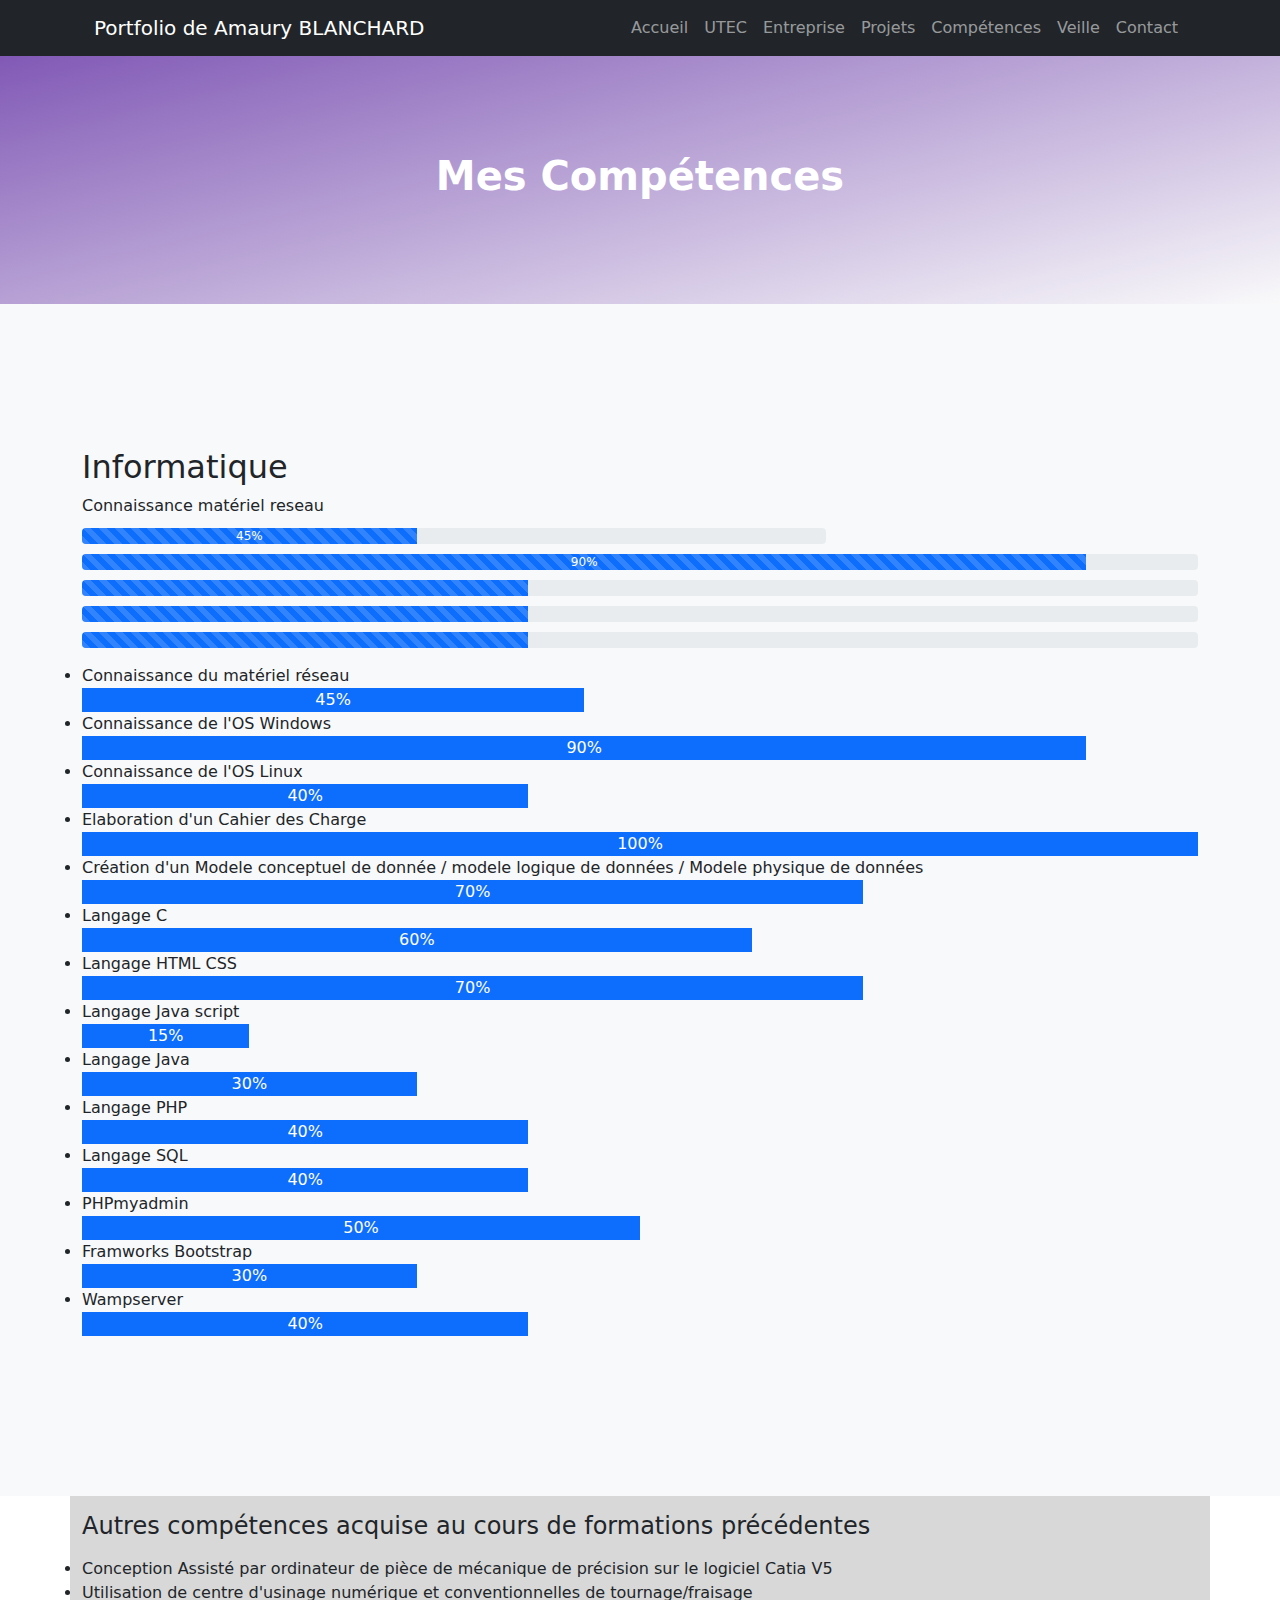
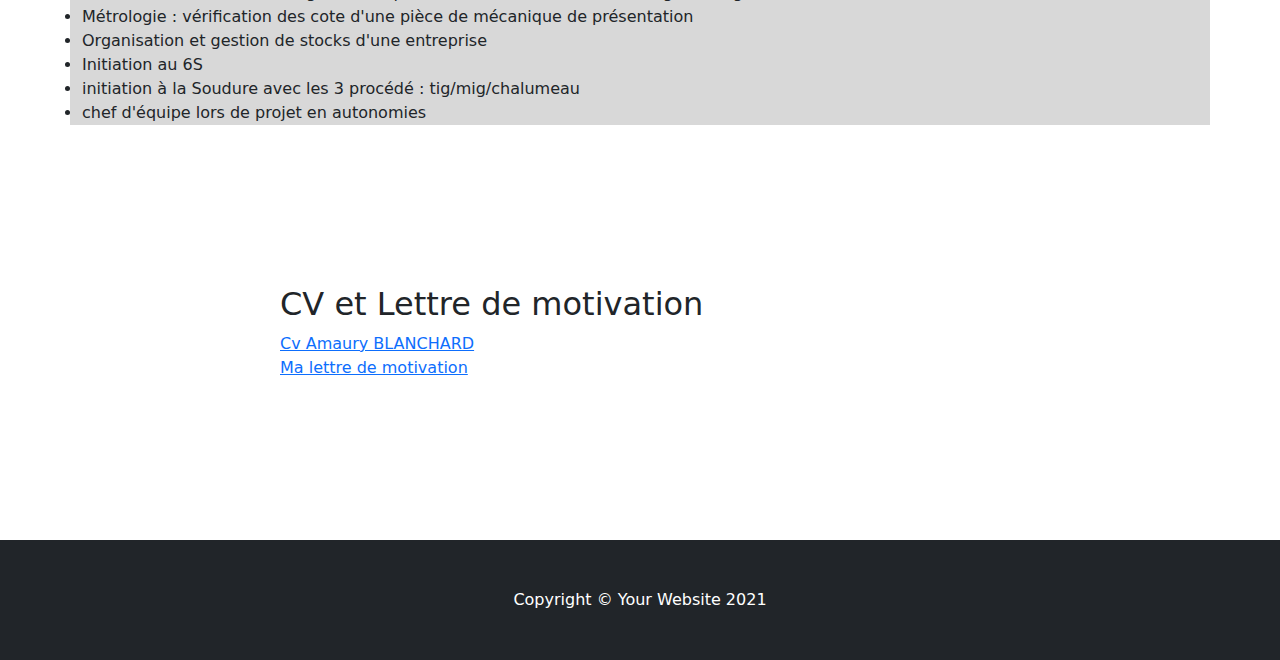
==== Compétences.html @ 62e6c8bd "Add files via upload" ====
<!DOCTYPE html>
<html lang="en">
    <head>
        <meta charset="utf-8" />
        <meta name="viewport" content="width=device-width, initial-scale=1, shrink-to-fit=no" />
        <meta name="description" content="" />
        <meta name="author" content="" />
        <title>Portfolio_Amaury</title>
        <link rel="icon" type="image/x-icon" href="assets/favicon.ico" />
        <!-- Core theme CSS (includes Bootstrap)-->
        <link href="css/styles.css" rel="stylesheet" />
        <link rel="stylesheet" href="css/style_perso.css">
    </head>
    <body id="page-top">
        <!-- Navigation-->
        <nav class="navbar navbar-expand-lg navbar-dark bg-dark fixed-top" id="mainNav">
            <div class="container px-4">
                <a class="navbar-brand" href="#page-top">Portfolio de Amaury BLANCHARD</a>
                <button class="navbar-toggler" type="button" data-bs-toggle="collapse" data-bs-target="#navbarResponsive" aria-controls="navbarResponsive" aria-expanded="false" aria-label="Toggle navigation"><span class="navbar-toggler-icon"></span></button>
                <div class="collapse navbar-collapse" id="navbarResponsive">
                    <ul class="navbar-nav ms-auto">
                        <li class="nav-item"><a class="nav-link" href="index.html">Accueil</a></li>
                        <li class="nav-item"><a class="nav-link" href="Ecole.html">UTEC</a></li>
                        <li class="nav-item"><a class="nav-link" href="Entreprise.html">Entreprise</a></li>
                        <li class="nav-item"><a class="nav-link" href="projet.html">Projets</a></li>
                        <li class="nav-item"><a class="nav-link" href="Compétences.html">Compétences</a></li>
                        <li class="nav-item"><a class="nav-link" href="Veille.html">Veille</a></li>
                        <li class="nav-item"><a class="nav-link" href="Contact.html">Contact</a></li>
                    </ul>
                </div>
            </div>
        </nav>

        <!-- Header-->
        <header class="bg-secondary  text-white" style="background-image: linear-gradient(to bottom right, rgb(117, 73, 175), rgb(249, 249, 250));">
            <div class="d-flex   align-items-center justify-content-center">
                <a href=""> <img src="competence.png" alt=""></a>
                <h1 class="fw-bolder text-center">Mes Compétences</h1>
                <a href=""><img src="competence.png" alt=""></a>
                <p class="lead"></p>
         
                
            </div>
        </header>
        <section class="comp bg-light" id="services">
            <div class="container" data-aos="fade-up">
      
                <div class="section-title col-lg-8">
                  <h2>Informatique</h2>
                    <div></div>
                  Connaissance matériel reseau
                  <div class="progress" style="margin-top: 10px;">
                    
                    <div class="progress-bar progress-bar-striped progress-bar-animated" style="width:45%"> 45%</div>
                  </div>
                </div>
                  <div class="progress" style="margin-top: 10px;">
                    <div class="progress-bar progress-bar-striped progress-bar-animated" style="width:90%">90%</div>
                  </div>
                  <div class="progress" style="margin-top: 10px;">
                    <div class="progress-bar progress-bar-striped progress-bar-animated" style="width:40%"></div>
                  </div>
                  <div class="progress" style="margin-top: 10px;">
                    <div class="progress-bar progress-bar-striped progress-bar-animated" style="width:40%"></div>
                  </div>
                  <div class="progress" style="margin-top: 10px;">
                    <div class="progress-bar progress-bar-striped progress-bar-animated" style="width:40%"></div>
                  </div>
                  <p class="text-center"> 
                   






                    <li>Connaissance du matériel réseau</li>
                        <div class="progress-bar" role="progressbar" style="width: 45%;" aria-valuenow="45" aria-valuemin="0" aria-valuemax="100">45%</div>

                    
                    <li>Connaissance de l'OS Windows </li>
                        <div class="progress-bar" role="progressbar" style="width: 90%;" aria-valuenow="90" aria-valuemin="0" aria-valuemax="100">90%</div>
                    <li>Connaissance de l'OS Linux </li>
                        <div class="progress-bar" role="progressbar" style="width: 40%;" aria-valuenow="40" aria-valuemin="0" aria-valuemax="100">40%</div>
                    <li>Elaboration d'un Cahier des Charge</li>
                        <div class="progress-bar" role="progressbar" style="width: 100%;" aria-valuenow="100" aria-valuemin="0" aria-valuemax="100">100%</div>
                    <li>Création d'un Modele conceptuel de donnée / modele logique de données / Modele physique de données</li>
                        <div class="progress-bar" role="progressbar" style="width: 70%;" aria-valuenow="70" aria-valuemin="0" aria-valuemax="100">70%</div>
                    <li>Langage C</li>
                        <div class="progress-bar" role="progressbar" style="width: 60%;" aria-valuenow="60" aria-valuemin="0" aria-valuemax="100">60%</div>
                    <li>Langage HTML CSS</li>
                        <div class="progress-bar" role="progressbar" style="width: 70%;" aria-valuenow="70" aria-valuemin="0" aria-valuemax="100">70%</div>
                    <li>Langage Java script</li>
                        <div class="progress-bar" role="progressbar" style="width: 15%;" aria-valuenow="15" aria-valuemin="0" aria-valuemax="100">15%</div>
                    <li>Langage Java</li>
                        <div class="progress-bar" role="progressbar" style="width: 30%;" aria-valuenow="30" aria-valuemin="0" aria-valuemax="100">30%</div>
                    <li>Langage PHP</li>
                        <div class="progress-bar" role="progressbar" style="width: 40%;" aria-valuenow="40" aria-valuemin="0" aria-valuemax="100">40%</div>
                    <li>Langage SQL</li>
                        <div class="progress-bar" role="progressbar" style="width: 40%;" aria-valuenow="40" aria-valuemin="0" aria-valuemax="100">40%</div>
                    <li>PHPmyadmin</li>
                        <div class="progress-bar" role="progressbar" style="width: 50%;" aria-valuenow="50" aria-valuemin="0" aria-valuemax="100">50%</div>
                    <li>Framworks Bootstrap</li>
                        <div class="progress-bar" role="progressbar" style="width: 30%;" aria-valuenow="30" aria-valuemin="0" aria-valuemax="100">30%</div>
                    <li>Wampserver</li>
                        <div class="progress-bar" role="progressbar" style="width: 40%;" aria-valuenow="40" aria-valuemin="0" aria-valuemax="100">40%</div>
                        
            
            </p>

          
                </div>


              </div>
            </section>
            
              <div class="comptierce container pt-3" data-aos="fade-up">
    
                <div class=" section-title">
                  <h4>Autres compétences acquise au cours de formations précédentes</h4>
                  <p class="text-center"> 
                    <li>Conception Assisté par ordinateur de pièce de mécanique de précision sur le logiciel Catia V5</li>
                    <li>Utilisation de centre d'usinage numérique et conventionnelles de tournage/fraisage</li>
                    <li> Métrologie : vérification des cote d'une pièce de mécanique de présentation</li>
                    <li>Organisation et gestion de stocks d'une entreprise</li>
                    <li>Initiation au 6S</li>
                    <li>initiation à la Soudure avec les 3 procédé : tig/mig/chalumeau</li>
                    <li>chef d'équipe lors de projet en autonomies</li>
                    
                  
            
            </p>
                </div>
              </div>
        
          
        
        
             
        </section>
    

    <section id="contact">
        <div class="container px-4">
            <div class="row gx-4 justify-content-center">
                <div class="col-lg-8">
                    <h2>CV et Lettre de motivation</h2>
                    <a href="CV BLANCHARD AMAURY BTS SIO.docx">Cv Amaury BLANCHARD</a><br>
                    <a href="lettre de motivation alternance BTS SIO.docx">Ma lettre de motivation</a>
                    <p class="lead"></p>
                </div>
            </div>
        </div>
    </section>


                <!-- Footer-->
                <footer class="py-5 bg-dark">
                    <div class="container px-4"><p class="m-0 text-center text-white">Copyright &copy; Your Website 2021</p></div>
                </footer>
                <!-- Bootstrap core JS-->
                <script src="https://cdn.jsdelivr.net/npm/bootstrap@5.1.3/dist/js/bootstrap.bundle.min.js"></script>
                <!-- Core theme JS-->
                <script src="js/scripts.js"></script>
            </body>
        </html>
---- css/style_perso.css ----
@charset "UTF-8";
img_ecole {
    margin-left: auto;
}

.projet-prof {
    background-color: rgb(226, 226, 226);
}

.comptierce {

    background-color: rgb(216, 216, 216);
}

.comp {
    background-color: rgb(230, 230, 230);
}

.chiffres {

    background-color: rgb(207, 224, 248);
}

.presecole {
    background-color: rgb(225, 237, 248);
}

.bts {background-color: rgb(255, 255, 255);}

.bts_sio {
 
    border-radius: 25px;
    border-style: groove;
    background-color: rgb(227, 245, 255);
    
}

.pole {
    border-radius: 25px;
    border-style: groove;
    background-color: rgb(224, 224, 224);
    
}
.pres_ecole {

    background-color: rgb(240, 240, 240);
}
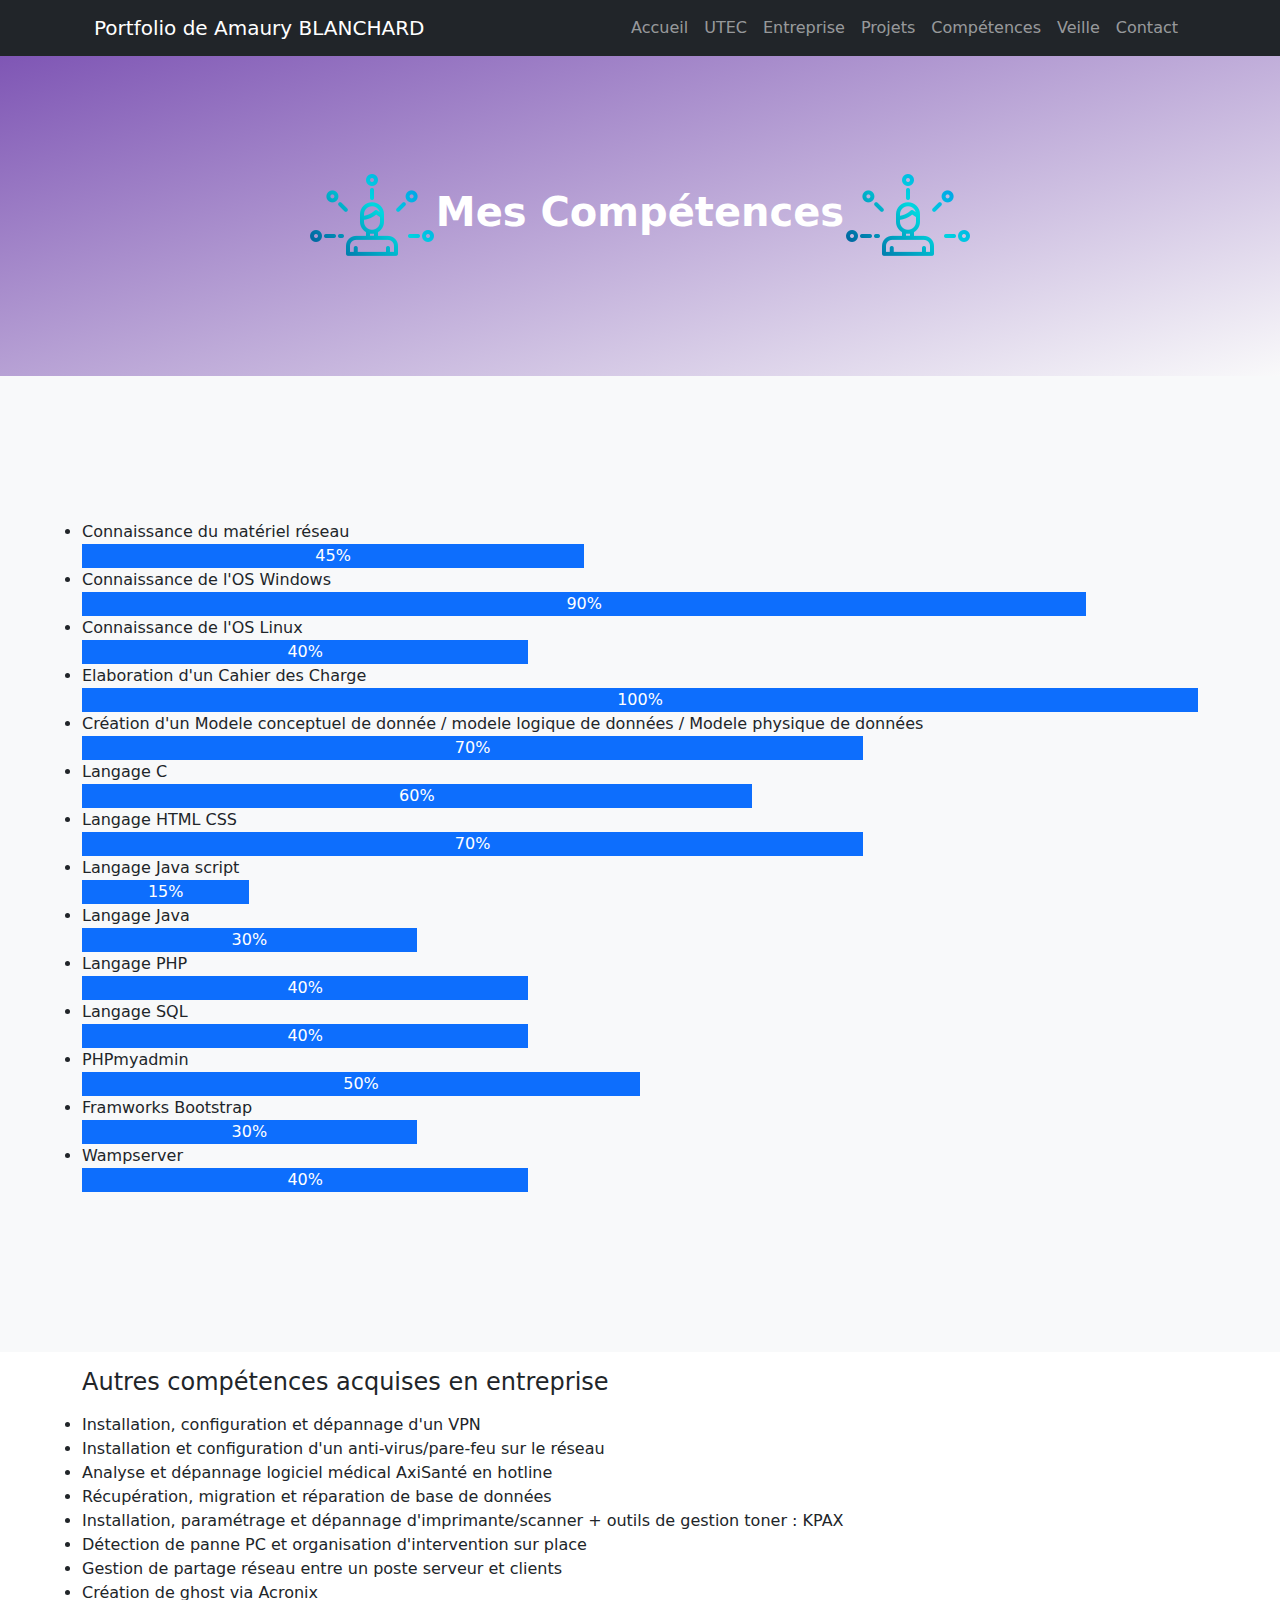
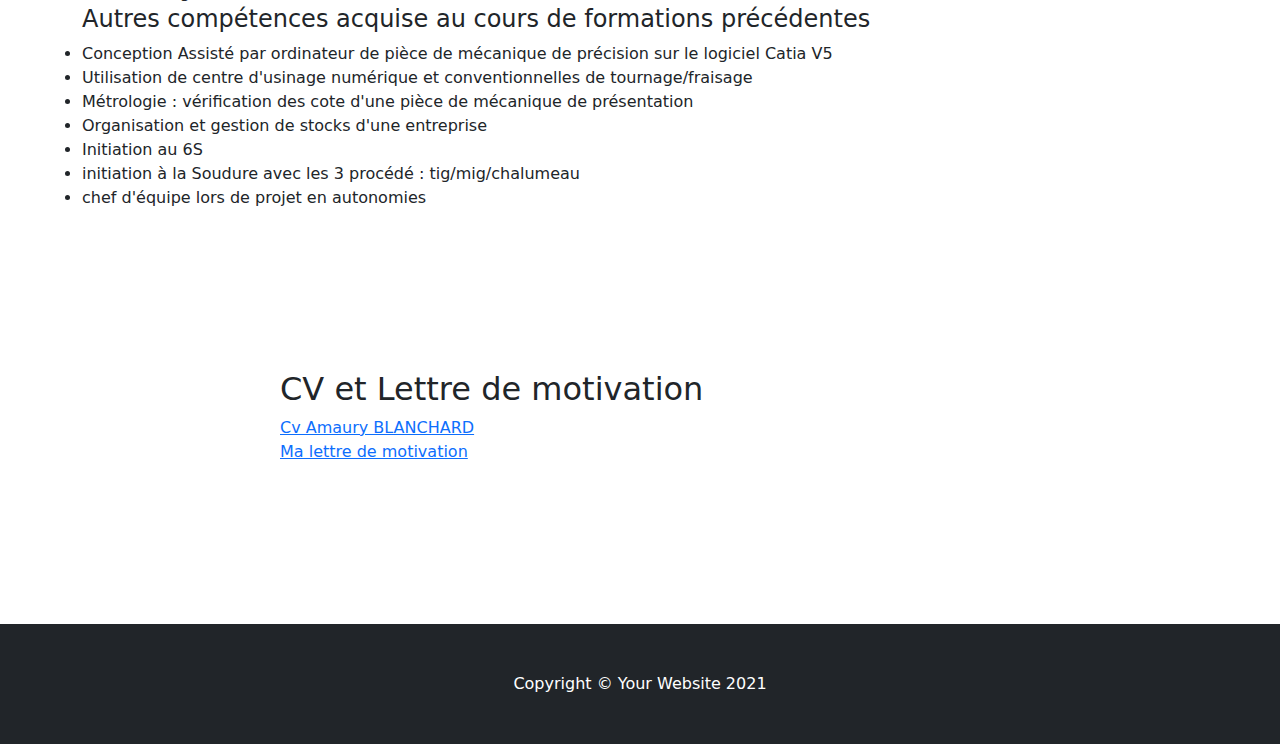
==== commit 84b2724d: "Add files via upload" ====
--- a/Compétences.html
+++ b/Compétences.html
@@ -45,28 +45,7 @@
         <section class="comp bg-light" id="services">
             <div class="container" data-aos="fade-up">
       
-                <div class="section-title col-lg-8">
-                  <h2>Informatique</h2>
-                    <div></div>
-                  Connaissance matériel reseau
-                  <div class="progress" style="margin-top: 10px;">
-                    
-                    <div class="progress-bar progress-bar-striped progress-bar-animated" style="width:45%"> 45%</div>
-                  </div>
-                </div>
-                  <div class="progress" style="margin-top: 10px;">
-                    <div class="progress-bar progress-bar-striped progress-bar-animated" style="width:90%">90%</div>
-                  </div>
-                  <div class="progress" style="margin-top: 10px;">
-                    <div class="progress-bar progress-bar-striped progress-bar-animated" style="width:40%"></div>
-                  </div>
-                  <div class="progress" style="margin-top: 10px;">
-                    <div class="progress-bar progress-bar-striped progress-bar-animated" style="width:40%"></div>
-                  </div>
-                  <div class="progress" style="margin-top: 10px;">
-                    <div class="progress-bar progress-bar-striped progress-bar-animated" style="width:40%"></div>
-                  </div>
-                  <p class="text-center"> 
+                
                    
 
 
@@ -115,18 +94,29 @@
               </div>
             </section>
             
-              <div class="comptierce container pt-3" data-aos="fade-up">
+              <div class=" container pt-3" data-aos="fade-up">
     
                 <div class=" section-title">
-                  <h4>Autres compétences acquise au cours de formations précédentes</h4>
+                <h4>Autres compétences acquises en entreprise</h4>
                   <p class="text-center"> 
+                    <li>Installation, configuration et dépannage d'un VPN</li>
+                    <li>Installation et configuration d'un anti-virus/pare-feu sur le réseau</li>
+                    <li>Analyse et dépannage logiciel médical AxiSanté en hotline</li>
+                    <li>Récupération, migration et réparation de base de données</li>
+                    <li>Installation, paramétrage et dépannage d'imprimante/scanner + outils de gestion toner : KPAX</li>
+                    <li>Détection de panne PC et organisation d'intervention sur place</li>
+                    <li>Gestion de partage réseau entre un poste serveur et clients</li>
+                    <li>Création de ghost via Acronix</li>
+
+                <h4>Autres compétences acquise au cours de formations précédentes</h4>
                     <li>Conception Assisté par ordinateur de pièce de mécanique de précision sur le logiciel Catia V5</li>
                     <li>Utilisation de centre d'usinage numérique et conventionnelles de tournage/fraisage</li>
-                    <li> Métrologie : vérification des cote d'une pièce de mécanique de présentation</li>
+                    <li>Métrologie : vérification des cote d'une pièce de mécanique de présentation</li>
                     <li>Organisation et gestion de stocks d'une entreprise</li>
                     <li>Initiation au 6S</li>
                     <li>initiation à la Soudure avec les 3 procédé : tig/mig/chalumeau</li>
                     <li>chef d'équipe lors de projet en autonomies</li>
+                 
                     
                   
             
